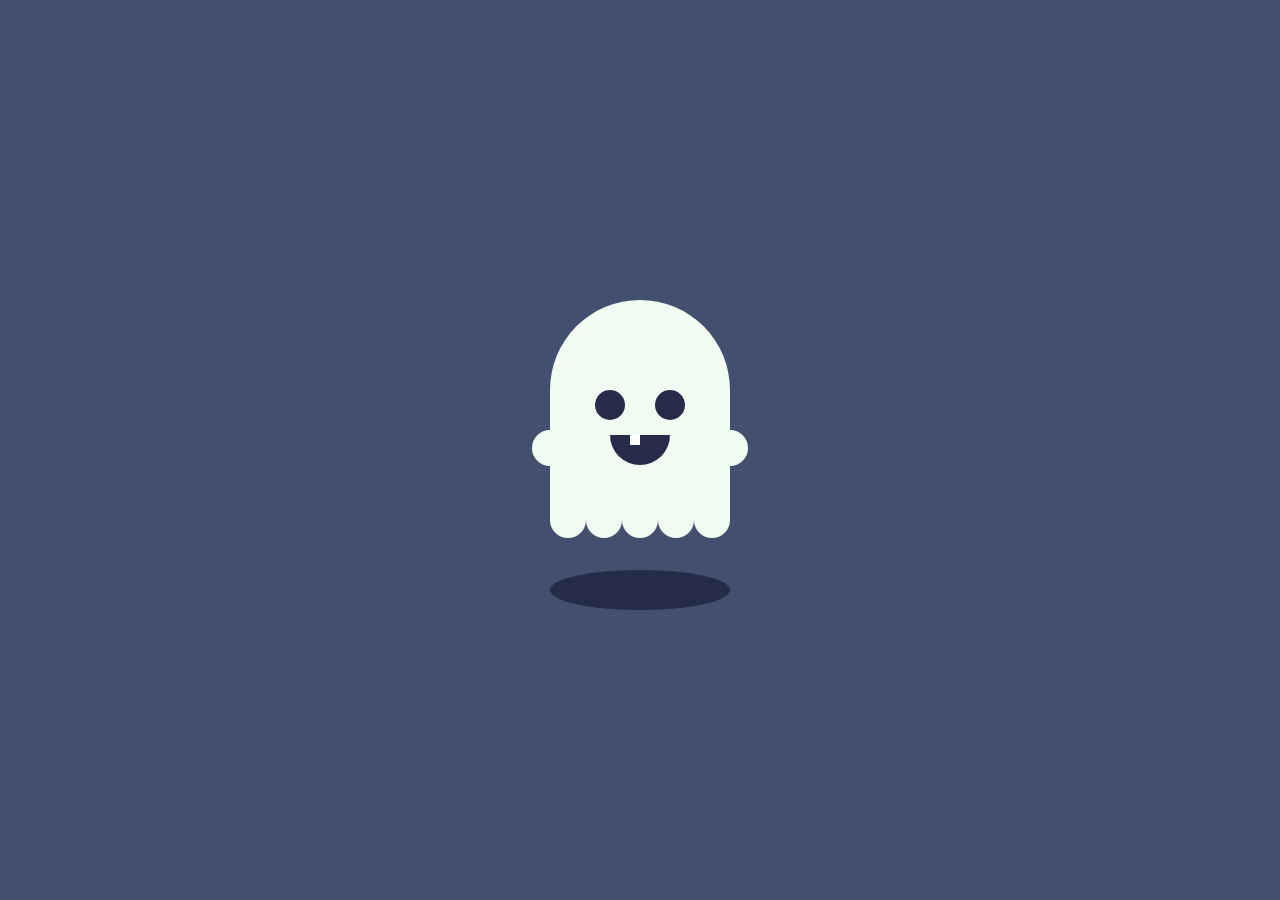
==== index.html @ 508a95e6 "first commit" ====
<!DOCTYPE html>
<html lang="en">

<head>
    <meta charset="UTF-8">
    <meta name="viewport" content="width=device-width, initial-scale=1.0">
    <meta http-equiv="X-UA-Compatible" content="ie=edge">
    <title>Spooky Ghost</title>

    <link rel="stylesheet" href="style.css">
</head>

<body>

    <div id="container">
        <div id="spooky">
            <div id="body">
                <div id="eyes"></div>
                <div id="mouth"></div>
                <div id="feet">
                    <div></div>
                    <div></div>
                    <div></div>
                </div>
            </div>
        </div>
        <div id="shadow"></div>
    </div>

</body>

</html>
---- style.css ----
body {
    overflow: hidden;
    height: 100vh;
    width: 100vw;
    display: flex;
    justify-content: center;
    align-items: center;
    margin: 0;
    background: #424f6f;
}

#container {
    width: 400px;
    height: 400px;
    padding: 0;
    box-sizing: border-box;
    background: #424f6f;
}

*:after,
*:before {
    box-sizing: inherit;
}

#spooky {
    margin: 10% auto;
    width: 80%;
    height: 80%;
    animation: floaty 2s infinite;
}

#spooky #body {
    position: relative;
    margin: 50px auto 0;
    width: 180px;
    height: 220px;
    background: #f2fbf1;
    border-top-left-radius: 90px;
    border-top-right-radius: 90px;
}

#spooky #body:before,
#spooky #body:after {
    content: '';
    position: absolute;
    top: 130px;
    display: inline-block;
    width: 36px;
    height: 36px;
    border-radius: 50%;
    background: #f2fbf1;
    animation: floaty .2s infinite;
}

#spooky #body:before {
    left: -18px;
}

#spooky #body:after {
    right: -18px;
}

#spooky #body #eyes {
    display: flex;
    justify-content: space-between;
    margin: 0 auto;
    padding: 90px 0 0;
    width: 90px;
    height: 20px;
}

#spooky #body #eyes:before,
#spooky #body #eyes:after {
    content: ' ';
    display: block;
    width: 30px;
    height: 30px;
    background: #252c49;
    border-radius: 50%;
}

#spooky #body #mouth {
    background: #252c49;
    margin: 25px auto 0;
    width: 60px;
    height: 30px;
    border-bottom-left-radius: 30px;
    border-bottom-right-radius: 30px;
}

#spooky #body #mouth:before {
    content: ' ';
    display: block;
    background: #fff;
    margin-left: 20px;
    width: 10px;
    height: 10px;
}

#spooky #body #feet {
    position: absolute;
    display: flex;
    bottom: -18px;
    width: 180px;
    height: 36px;
}

#spooky #body #feet > *,
#spooky #body #feet::before,
#spooky #body #feet::after {
    content: ' ';
    width: 36px;
    height: 36px;
    background: #f2fbf1;
    border-radius: 50%;
}

#shadow {
    margin: -90px auto 0;
    background: #252c49;
    width: 180px;
    height: 40px;
    border-radius: 50%;
    animation: zoomy 2s infinite;
}

@keyframes floaty {
    0%, 100% {
        transform: translateY(0);
    }

    50% {
        transform: translateY(-20px);
    }
}

@keyframes zoomy {
    0%, 100% {
        transform: scale(1);
    }

    50% {
        transform: scale(0.8);
    }
}
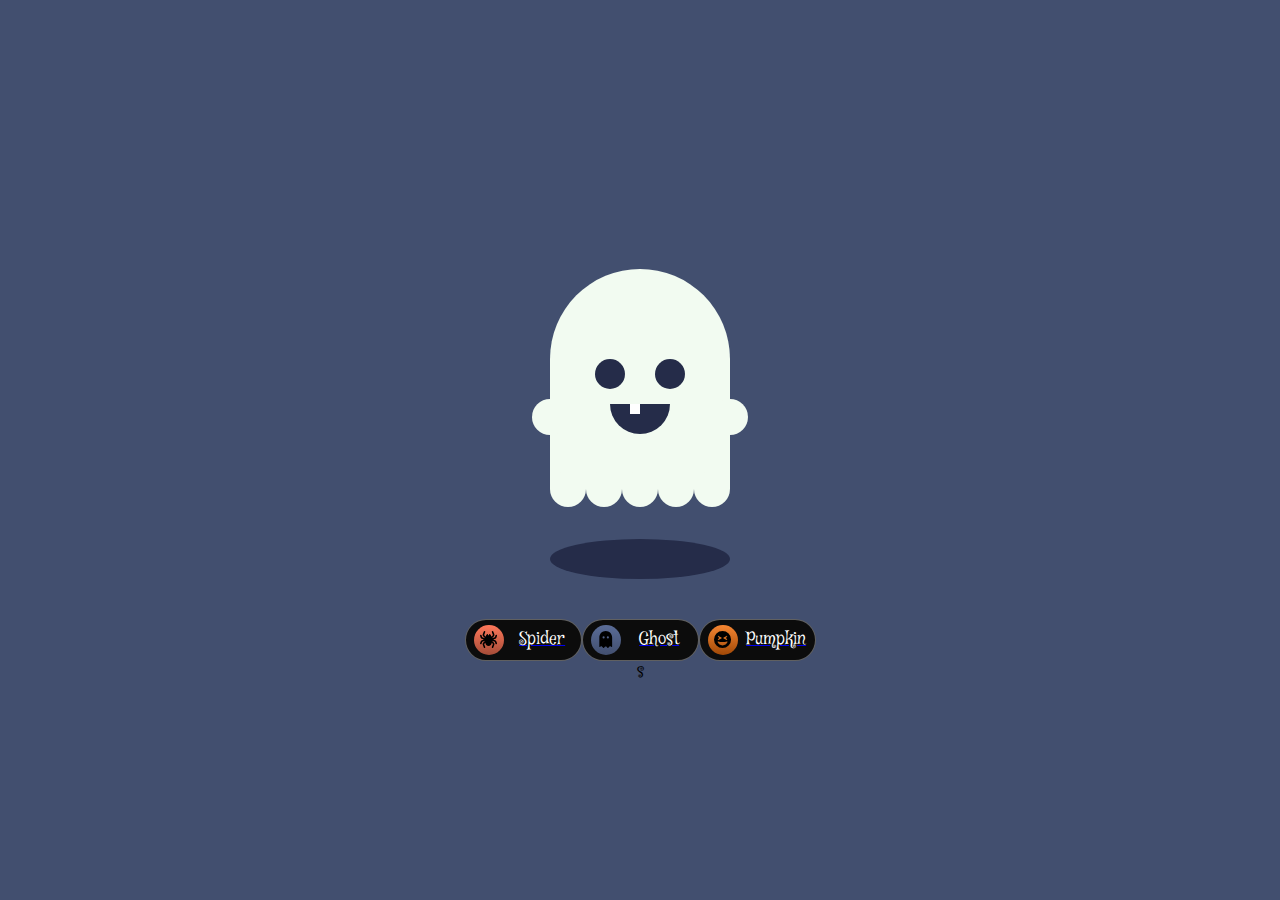
==== commit ef56dbfe: "fsdff" ====
--- a/index.html
+++ b/index.html
@@ -6,12 +6,43 @@
     <meta charset="UTF-8">
     <meta name="viewport" content="width=device-width, initial-scale=1.0">
     <meta http-equiv="X-UA-Compatible" content="ie=edge">
-    <title>Spooky Ghost</title>
-
-    <link rel="stylesheet" href="style.css">
+    <title>Ghost</title>
+    <link rel="preconnect" href="https://fonts.googleapis.com">
+    <link rel="preconnect" href="https://fonts.gstatic.com" crossorigin>                    s
+    <link href="https://fonts.googleapis.com/css2?family=Mystery+Quest&display=swap" rel="stylesheet">
+    <link rel="stylesheet" href="styleG.css">
+    <link rel="stylesheet" href="button.css">
 </head>
 
+
 <body>
+
+  <!-- NAVBAR -->
+  <div class="navbar">
+    <!-- Spider -->
+    <a href="spider.html" class="bookmarkBtn">
+       <span class="IconContainer spiderContainer">
+           <svg xmlns="http://www.w3.org/2000/svg" viewBox="-180 -180 900 900"><!--!Font Awesome Free 6.6.0 by @fontawesome - https://fontawesome.com License - https://fontawesome.com/license/free Copyright 2024 Fonticons, Inc.--><path d="M158.4 32.6c4.8-12.4-1.4-26.3-13.8-31s-26.3 1.4-31 13.8L81.1 100c-7.9 20.7-3 44.1 12.7 59.7l57.4 57.4L70.8 190.3c-2.4-.8-4.3-2.7-5.1-5.1L46.8 128.4C42.6 115.8 29 109 16.4 113.2S-3 131 1.2 143.6l18.9 56.8c5.6 16.7 18.7 29.8 35.4 35.4L116.1 256 55.6 276.2c-16.7 5.6-29.8 18.7-35.4 35.4L1.2 368.4C-3 381 3.8 394.6 16.4 398.8s26.2-2.6 30.4-15.2l18.9-56.8c.8-2.4 2.7-4.3 5.1-5.1l80.4-26.8L93.7 352.3C78.1 368 73.1 391.4 81.1 412l32.5 84.6c4.8 12.4 18.6 18.5 31 13.8s18.5-18.6 13.8-31l-32.5-84.6c-1.1-3-.4-6.3 1.8-8.5L160 353.9c1 52.1 43.6 94.1 96 94.1s95-41.9 96-94.1l32.3 32.3c2.2 2.2 2.9 5.6 1.8 8.5l-32.5 84.6c-4.8 12.4 1.4 26.3 13.8 31s26.3-1.4 31-13.8L430.9 412c7.9-20.7 3-44.1-12.7-59.7l-57.4-57.4 80.4 26.8c2.4 .8 4.3 2.7 5.1 5.1l18.9 56.8c4.2 12.6 17.8 19.4 30.4 15.2s19.4-17.8 15.2-30.4l-18.9-56.8c-5.6-16.7-18.7-29.8-35.4-35.4L395.9 256l60.5-20.2c16.7-5.6 29.8-18.7 35.4-35.4l18.9-56.8c4.2-12.6-2.6-26.2-15.2-30.4s-26.2 2.6-30.4 15.2l-18.9 56.8c-.8 2.4-2.7 4.3-5.1 5.1l-80.4 26.8 57.4-57.4c15.6-15.6 20.6-39 12.7-59.7L398.4 15.4C393.6 3 379.8-3.2 367.4 1.6s-18.5 18.6-13.8 31l32.5 84.6c1.1 3 .4 6.3-1.8 8.5L336 174.1l0-14.1c0-31.8-18.6-59.3-45.5-72.2c-9.1-4.4-18.5 3.3-18.5 13.4l0 10.8c0 8.8-7.2 16-16 16s-16-7.2-16-16l0-10.8c0-10.1-9.4-17.7-18.5-13.4C194.6 100.7 176 128.2 176 160l0 14.1-48.3-48.3c-2.2-2.2-2.9-5.6-1.8-8.5l32.5-84.6z"/></svg>
+       </span>
+       <p class="text">Spider</p>
+     </a>
+<!-- Ghost -->
+     <a href="index.html" class="bookmarkBtn">
+       <span class="IconContainer ghostContainer">
+           <svg xmlns="http://www.w3.org/2000/svg" viewBox="-250 -180 900 900"><!--!Font Awesome Free 6.6.0 by @fontawesome - https://fontawesome.com License - https://fontawesome.com/license/free Copyright 2024 Fonticons, Inc.--><path d="M40.1 467.1l-11.2 9c-3.2 2.5-7.1 3.9-11.1 3.9C8 480 0 472 0 462.2L0 192C0 86 86 0 192 0S384 86 384 192l0 270.2c0 9.8-8 17.8-17.8 17.8c-4 0-7.9-1.4-11.1-3.9l-11.2-9c-13.4-10.7-32.8-9-44.1 3.9L269.3 506c-3.3 3.8-8.2 6-13.3 6s-9.9-2.2-13.3-6l-26.6-30.5c-12.7-14.6-35.4-14.6-48.2 0L141.3 506c-3.3 3.8-8.2 6-13.3 6s-9.9-2.2-13.3-6L84.2 471c-11.3-12.9-30.7-14.6-44.1-3.9zM160 192a32 32 0 1 0 -64 0 32 32 0 1 0 64 0zm96 32a32 32 0 1 0 0-64 32 32 0 1 0 0 64z"/></svg>
+       </span>
+       <p class="text">Ghost</p>
+     </a>
+     <!-- Pumpkin -->
+     <a href="pumpkin.html" class="bookmarkBtn">
+       <span class="IconContainer pumpkinContainer">
+           <svg xmlns="http://www.w3.org/2000/svg" viewBox="-180 -180 900 900"><!--!Font Awesome Free 6.6.0 by @fontawesome - https://fontawesome.com License - https://fontawesome.com/license/free Copyright 2024 Fonticons, Inc.--><path d="M256 512A256 256 0 1 0 256 0a256 256 0 1 0 0 512zM388.1 312.8c12.3-3.8 24.3 6.9 19.3 18.7C382.4 390.6 324.2 432 256.3 432s-126.2-41.4-151.1-100.5c-5-11.8 7-22.5 19.3-18.7c39.7 12.2 84.5 19 131.8 19s92.1-6.8 131.8-19zM133.5 146.7l89.9 47.9c10.7 5.7 10.7 21.1 0 26.8l-89.9 47.9c-7.9 4.2-17.5-1.5-17.5-10.5c0-2.8 1-5.5 2.8-7.6l36-43.2-36-43.2c-1.8-2.1-2.8-4.8-2.8-7.6c0-9 9.6-14.7 17.5-10.5zM396 157.1c0 2.8-1 5.5-2.8 7.6l-36 43.2 36 43.2c1.8 2.1 2.8 4.8 2.8 7.6c0 9-9.6 14.7-17.5 10.5l-89.9-47.9c-10.7-5.7-10.7-21.1 0-26.8l89.9-47.9c7.9-4.2 17.5 1.5 17.5 10.5z"/></svg>
+       </span>
+       <p class="text">Pumpkin</p>
+     </a>
+   </div>
+<!-- END NAVBAR -->
+
 
     <div id="container">
         <div id="spooky">
--- a/styleG.css
+++ b/styleG.css
@@ -0,0 +1,145 @@
+body {
+    overflow: hidden;
+    height: 100vh;
+    width: 100vw;
+    display: flex;
+    justify-content: center;
+    align-items: center;
+    margin: 0;
+    background: #424f6f;
+}
+
+#container {
+    width: 400px;
+    height: 400px;
+    padding: 0;
+    box-sizing: border-box;
+    background: #424f6f;
+}
+
+*:after,
+*:before {
+    box-sizing: inherit;
+}
+
+#spooky {
+    margin: 10% auto;
+    width: 80%;
+    height: 80%;
+    animation: floaty 2s infinite;
+}
+
+#spooky #body {
+    position: relative;
+    margin: 50px auto 0;
+    width: 180px;
+    height: 220px;
+    background: #f2fbf1;
+    border-top-left-radius: 90px;
+    border-top-right-radius: 90px;
+}
+
+#spooky #body:before,
+#spooky #body:after {
+    content: '';
+    position: absolute;
+    top: 130px;
+    display: inline-block;
+    width: 36px;
+    height: 36px;
+    border-radius: 50%;
+    background: #f2fbf1;
+    animation: floaty .2s infinite;
+}
+
+#spooky #body:before {
+    left: -18px;
+}
+
+#spooky #body:after {
+    right: -18px;
+}
+
+#spooky #body #eyes {
+    display: flex;
+    justify-content: space-between;
+    margin: 0 auto;
+    padding: 90px 0 0;
+    width: 90px;
+    height: 20px;
+}
+
+#spooky #body #eyes:before,
+#spooky #body #eyes:after {
+    content: ' ';
+    display: block;
+    width: 30px;
+    height: 30px;
+    background: #252c49;
+    border-radius: 50%;
+}
+
+#spooky #body #mouth {
+    background: #252c49;
+    margin: 25px auto 0;
+    width: 60px;
+    height: 30px;
+    border-bottom-left-radius: 30px;
+    border-bottom-right-radius: 30px;
+}
+
+#spooky #body #mouth:before {
+    content: ' ';
+    display: block;
+    background: #fff;
+    margin-left: 20px;
+    width: 10px;
+    height: 10px;
+}
+
+#spooky #body #feet {
+    position: absolute;
+    display: flex;
+    bottom: -18px;
+    width: 180px;
+    height: 36px;
+}
+
+#spooky #body #feet > *,
+#spooky #body #feet::before,
+#spooky #body #feet::after {
+    content: ' ';
+    width: 36px;
+    height: 36px;
+    background: #f2fbf1;
+    border-radius: 50%;
+}
+
+#shadow {
+    margin: -90px auto 0;
+    background: #252c49;
+    width: 180px;
+    height: 40px;
+    border-radius: 50%;
+    animation: zoomy 2s infinite;
+}
+
+@keyframes floaty {
+    0%, 100% {
+        transform: translateY(0);
+    }
+
+    50% {
+        transform: translateY(-20px);
+    }
+}
+
+@keyframes zoomy {
+    0%, 100% {
+        transform: scale(1);
+    }
+
+    50% {
+        transform: scale(0.8);
+    }
+}--- a/button.css
+++ b/button.css
@@ -0,0 +1,96 @@
+/* From Uiverse.io by vinodjangid07 */ 
+.bookmarkBtn {
+    width: 115px;
+    height: 40px;
+    border-radius: 40px;
+    border: 1px solid rgba(255, 255, 255, 0.349);
+    background-color: rgb(12, 12, 12);
+    display: flex;
+    align-items: center;
+    justify-content: space-evenly;
+    cursor: pointer;
+    transition-duration: 0.3s;
+    overflow: hidden;
+    flex-direction: row;
+}
+  
+  .IconContainer {
+    width: 30px;
+    height: 30px;
+    background: linear-gradient(to bottom, rgb(255, 136, 255), rgb(172, 70, 255));
+    border-radius: 50px;
+    display: flex;
+    align-items: center;
+    justify-content: center;
+    overflow: hidden;
+    z-index: 2;
+    transition-duration: 0.3s;
+  }
+
+  .spiderContainer {
+    background: linear-gradient(to bottom, #ff785a, #a54c38);
+  }
+
+  .ghostContainer {
+    background: linear-gradient(to bottom, #5a6c97, #424f6f);
+  }
+  
+  .pumpkinContainer {
+    background: linear-gradient(to bottom, #f68632, #a14907);
+  }
+
+  .icon {
+    border-radius: 1px;
+  }
+  
+  .text {
+    height: 100%;
+    width: 60px;
+    display: flex;
+    align-items: center;
+    justify-content: center;
+    color: white;
+    z-index: 1;
+    transition-duration: 0.3s;
+    font-size: 1.04em;
+  }
+  
+  .bookmarkBtn:hover .IconContainer {
+    width: 105px;
+    transition-duration: 0.3s;
+  }
+  
+  .bookmarkBtn:hover .text {
+    transform: translate(10px);
+    width: 0;
+    font-size: 0;
+    transition-duration: 0.3s;
+  }
+  
+  .bookmarkBtn:hover {
+    justify-content: center;
+  }
+
+  .bookmarkBtn:active {
+    transform: scale(0.95);
+    transition-duration: 0.3s;
+  }
+  
+  .navbar {
+    display: flex;  
+    align-self: center;
+    align-items: end;
+
+}
+  /* Need this for the spider layout and fonts */
+body {
+    display: flex;
+    flex-direction: column-reverse;
+    min-height: 90vh;
+    min-width: 90vw;
+    display: flex;
+    overflow: hidden;
+    font-family: "Mystery Quest", system-ui;
+    font-weight: 400;
+    font-style: normal;
+}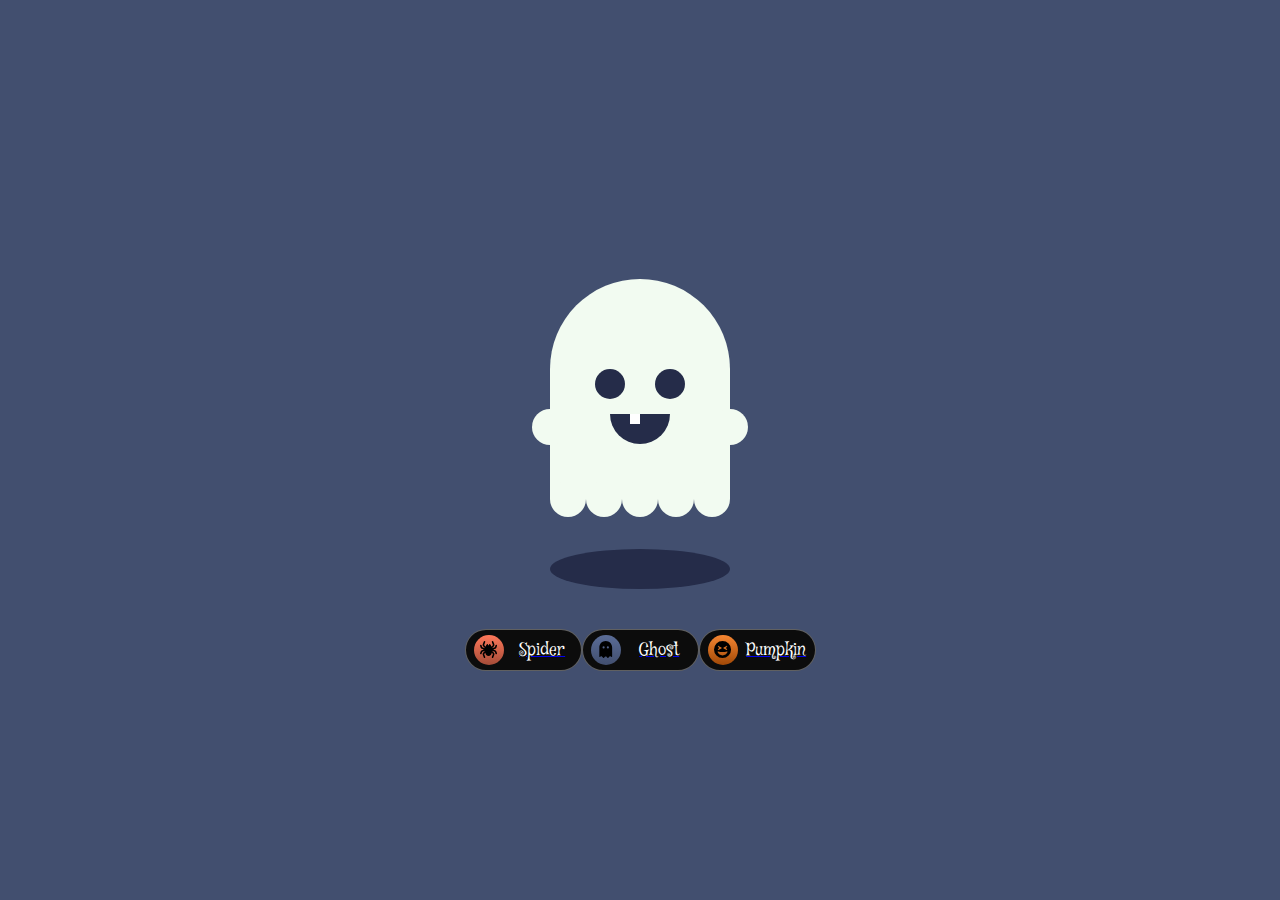
==== commit 5d77cf37: "fsfsdf" ====
--- a/index.html
+++ b/index.html
@@ -8,7 +8,7 @@
     <meta http-equiv="X-UA-Compatible" content="ie=edge">
     <title>Ghost</title>
     <link rel="preconnect" href="https://fonts.googleapis.com">
-    <link rel="preconnect" href="https://fonts.gstatic.com" crossorigin>                    s
+    <link rel="preconnect" href="https://fonts.gstatic.com" crossorigin>
     <link href="https://fonts.googleapis.com/css2?family=Mystery+Quest&display=swap" rel="stylesheet">
     <link rel="stylesheet" href="styleG.css">
     <link rel="stylesheet" href="button.css">
